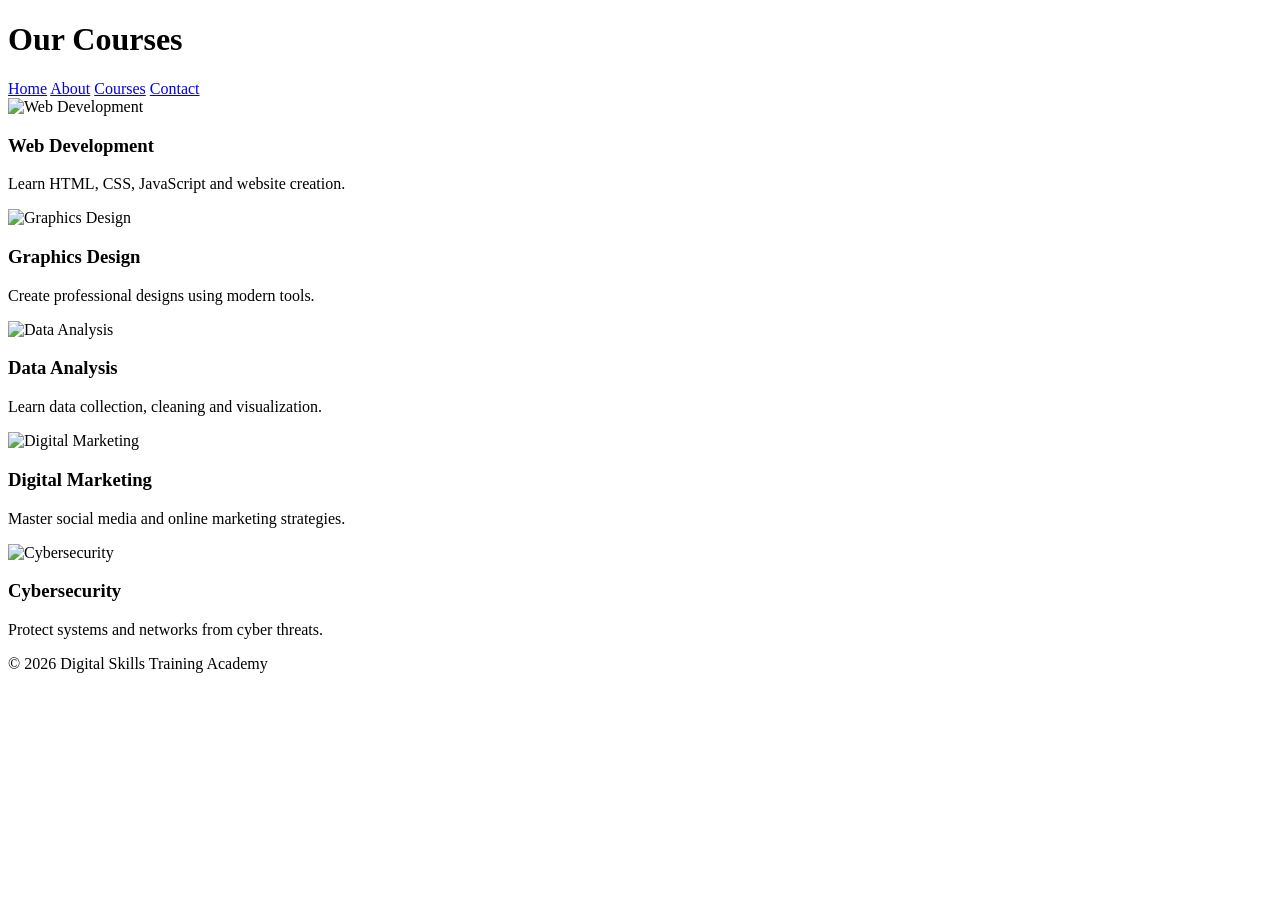
==== courses.html @ f7a6c105 "Create courses.html" ====
<!DOCTYPE html>
<html lang="en">
<head>
    <meta charset="UTF-8">
    <meta name="viewport" content="width=device-width, initial-scale=1.0">
    <title>Courses</title>
    <link rel="stylesheet" href="css/style.css">
</head>
<body>

<header>
    <h1>Our Courses</h1>

    <nav>
        <a href="index.html">Home</a>
        <a href="about.html">About</a>
        <a href="courses.html">Courses</a>
        <a href="contact.html">Contact</a>
    </nav>
</header>

<main>

<section class="courses-grid">

    <article>
        <img src="images/webdev.jpg" alt="Web Development">
        <h3>Web Development</h3>
        <p>Learn HTML, CSS, JavaScript and website creation.</p>
    </article>

    <article>
        <img src="images/graphics.jpg" alt="Graphics Design">
        <h3>Graphics Design</h3>
        <p>Create professional designs using modern tools.</p>
    </article>

    <article>
        <img src="images/data.jpg" alt="Data Analysis">
        <h3>Data Analysis</h3>
        <p>Learn data collection, cleaning and visualization.</p>
    </article>

    <article>
        <img src="images/marketing.jpg" alt="Digital Marketing">
        <h3>Digital Marketing</h3>
        <p>Master social media and online marketing strategies.</p>
    </article>

    <article>
        <img src="images/cybersecurity.jpg" alt="Cybersecurity">
        <h3>Cybersecurity</h3>
        <p>Protect systems and networks from cyber threats.</p>
    </article>

</section>

</main>

<footer>
    <p>&copy; 2026 Digital Skills Training Academy</p>
</footer>

</body>
</html>
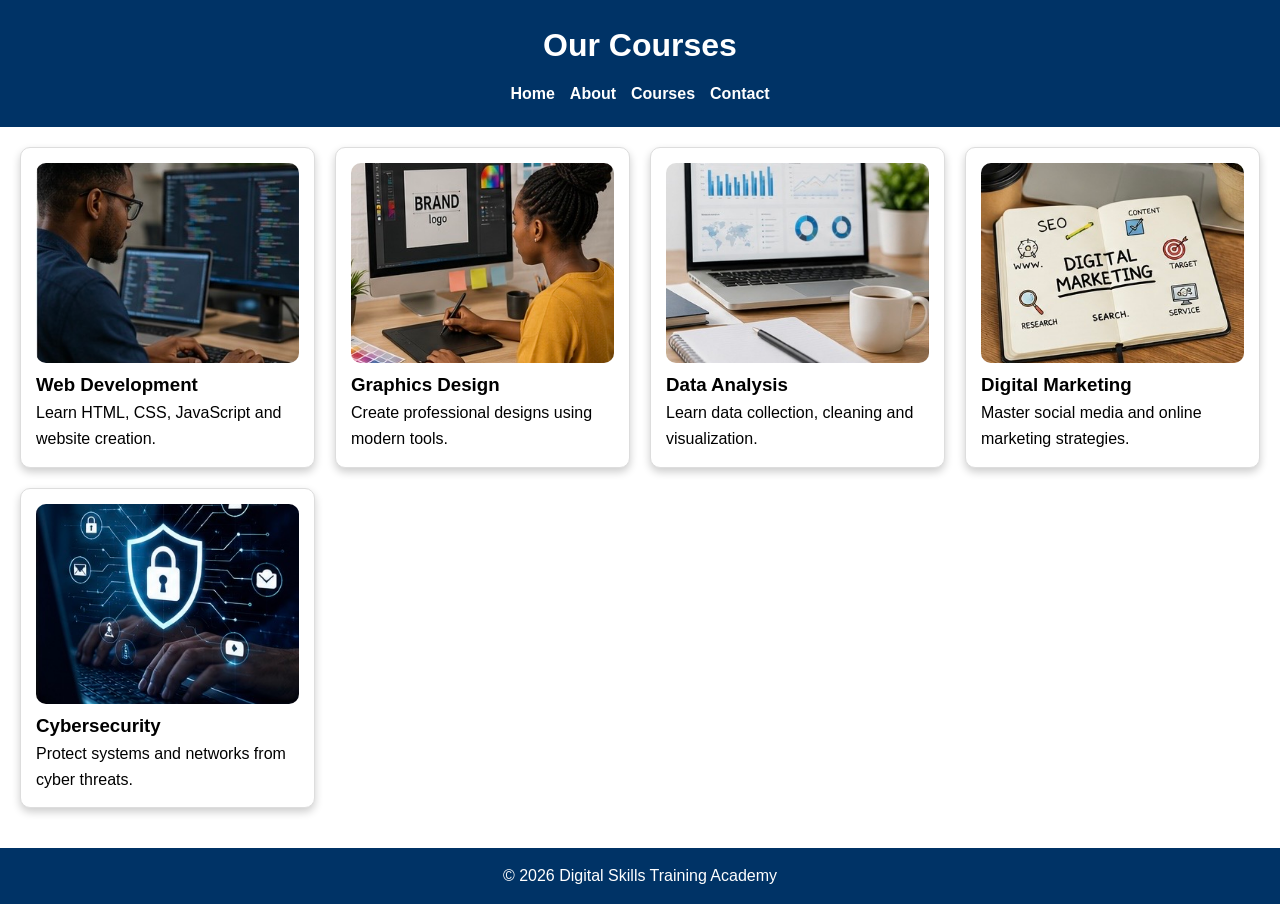
==== commit ce8d5aeb: "Update courses.html" ====
--- a/courses.html
+++ b/courses.html
@@ -24,31 +24,31 @@
 <section class="courses-grid">
 
     <article>
-        <img src="images/webdev.jpg" alt="Web Development">
+        <img src="images/webdev.jpg.jpg" alt="Web Development">
         <h3>Web Development</h3>
         <p>Learn HTML, CSS, JavaScript and website creation.</p>
     </article>
 
     <article>
-        <img src="images/graphics.jpg" alt="Graphics Design">
+        <img src="images/graphics.jpg.jpg" alt="Graphics Design">
         <h3>Graphics Design</h3>
         <p>Create professional designs using modern tools.</p>
     </article>
 
     <article>
-        <img src="images/data.jpg" alt="Data Analysis">
+        <img src="images/data.jpg.jpg" alt="Data Analysis">
         <h3>Data Analysis</h3>
         <p>Learn data collection, cleaning and visualization.</p>
     </article>
 
     <article>
-        <img src="images/marketing.jpg" alt="Digital Marketing">
+        <img src="images/marketing.jpg.jpg" alt="Digital Marketing">
         <h3>Digital Marketing</h3>
         <p>Master social media and online marketing strategies.</p>
     </article>
 
     <article>
-        <img src="images/cybersecurity.jpg" alt="Cybersecurity">
+        <img src="images/cybersecurity.jpg.jpg" alt="Cybersecurity">
         <h3>Cybersecurity</h3>
         <p>Protect systems and networks from cyber threats.</p>
     </article>
--- a/css/style.css
+++ b/css/style.css
@@ -0,0 +1,109 @@
+*{
+    margin:0;
+    padding:0;
+    box-sizing:border-box;
+}
+
+body{
+    font-family:Arial, sans-serif;
+    line-height:1.6;
+
+    background-image:url("../images/banner.jpg");
+    background-size:cover;
+    background-position:center;
+    background-attachment:fixed;
+}
+    
+
+header{
+    background:#003366;
+    color:white;
+    text-align:center;
+    padding:20px;
+}
+
+nav{
+    display:flex;
+    justify-content:center;
+    flex-wrap:wrap;
+    gap:15px;
+    margin-top:10px;
+}
+
+nav a{
+    color:white;
+    text-decoration:none;
+    font-weight:bold;
+}
+
+.hero img{
+    width:100%;
+    height:400px;
+    object-fit:cover;
+}
+
+section{
+    padding:20px;
+}
+
+.courses-grid{
+    display:grid;
+    grid-template-columns:repeat(auto-fit,minmax(250px,1fr));
+    gap:20px;
+}
+
+article{
+    background:white;
+    padding:15px;
+    border-radius:10px;
+    border:1px solid #ddd;
+    box-shadow:0 4px 8px rgba(0,0,0,0.2);
+}
+
+article img{
+    width:100%;
+    height:200px;
+    object-fit:cover;
+    border-radius:10px;
+}
+
+input,
+textarea{
+    width:100%;
+    padding:10px;
+    border:1px solid #ccc;
+    border-radius:5px;
+}
+
+button{
+    background:#003366;
+    color:white;
+    padding:10px;
+    border:none;
+    border-radius:5px;
+}
+
+footer{
+    background:#003366;
+    color:white;
+    text-align:center;
+    padding:15px;
+    margin-top:20px;
+}
+
+@media(max-width:768px){
+
+    nav{
+        flex-direction:column;
+        align-items:center;
+    }
+
+    .hero img{
+        height:250px;
+    }
+}
+.logo{
+    width:100px;
+    height:auto;
+    border-radius:50%;
+}
